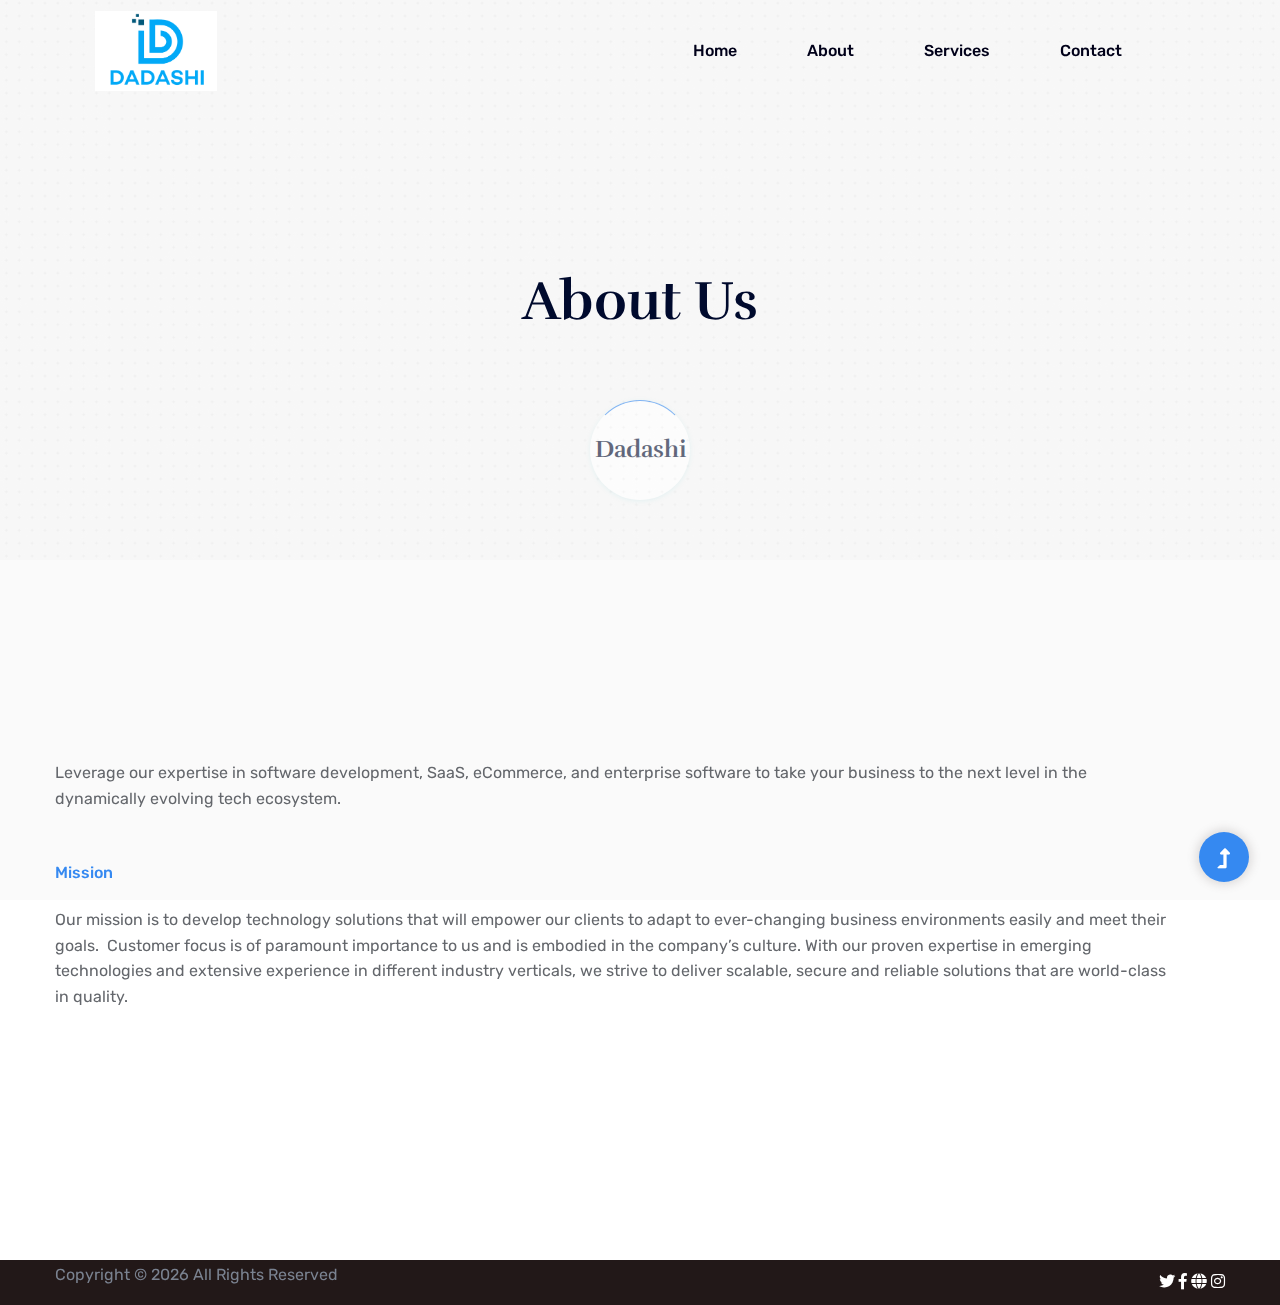
==== about.html @ ec68c9f2 "new chnages" ====
<!doctype html>
<html class="no-js" lang="zxx">

<head>
    <!--

    ========================================================================
        Developed and managed by Developer Wilson
        Reach me through email: wilsonkinyuam@gmail.com for any question or something
        Phone Number: +254717255460
        month - mar 2021
    =======================================================================================

    -->

  <meta charset="utf-8">
  <meta http-equiv="x-ua-compatible" content="ie=edge">
  <title> Dadashi Company</title>
  <meta name="description" content="">
  <meta name="viewport" content="width=device-width, initial-scale=1">
  <link rel="manifest" href="#">
  <link rel="shortcut icon" type="image/x-icon" href="https://wezaprosoft.com/res/favicon.png">

  <link rel="stylesheet" href="assets/css/bootstrap.min.css">
  <link rel="stylesheet" href="assets/css/owl.carousel.min.css">
  <link rel="stylesheet" href="assets/css/slicknav.css">
  <link rel="stylesheet" href="assets/css/flaticon.css">
  <link rel="stylesheet" href="assets/css/animate.min.css">
  <link rel="stylesheet" href="assets/css/magnific-popup.css">
  <link rel="stylesheet" href="assets/css/fontawesome-all.min.css">
  <link rel="stylesheet" href="assets/css/themify-icons.css">
  <link rel="stylesheet" href="assets/css/slick.css">
  <link rel="stylesheet" href="assets/css/nice-select.css">
  <link rel="stylesheet" href="assets/css/style.css">

  
</head>

<body>

  <div id="preloader-active">
    <div class="preloader d-flex align-items-center justify-content-center">
      <div class="preloader-inner position-relative">
        <div class="preloader-circle"></div>
        <div class="preloader-img pere-text">
          
         <h4 style="font-weight: 700"> Dadashi </h4>
        </div>
      </div>
    </div>
  </div>

  <header>

    <div class="header-area header-transparent">
      <div class="main-header  header-sticky">
        <div class="container-fluid">
          <div class="row align-items-center">

            <div class="col-xl-2 col-lg-2 col-md-1">
              <div class="logo">
                <a href="/">
                    <img style="height: 80px" src="assets/img/logo/logoo.png" alt="">
                    
                </a>
              </div>
            </div>
            <div class="col-xl-10 col-lg-10 col-md-10">
              <div class="menu-main d-flex align-items-center justify-content-end">

                <div class="main-menu f-right d-none d-lg-block">
                  <nav>
                    <ul id="navigation">
                      <li class=""><a href="/">Home</a></li>
                      <li><a href="about.html">About</a></li>
                        <li><a href="services.html">Services</a>
                        <ul class="submenu">
                            <li><a href="services.html">Our Services</a></li>
                            
                        </ul>
                      </li>
                      <li><a href="contact-us.html">Contact</a></li>
                    </ul>
                  </nav>
                </div>
                <!--<div class="header-right-btn f-right d-none d-lg-block">-->
                <!--  <a href="#" class="btn header-btn"> </a>-->
                <!--</div>-->
              </div>
            </div>

            <div class="col-12">
              <div class="mobile_menu d-block d-lg-none"></div>
            </div>
          </div>
        </div>
      </div>
    </div>

  </header>
  
<main>

    <div class="hero-area2  slider-height2 hero-overly2 d-flex align-items-center ">
      <div class="container">
        <div class="row">
          <div class="col-xl-12">
            <div class="hero-cap text-center pt-50">
              <h2>About us</h2>
            </div>
          </div>
        </div>
      </div>
    </div>

    


    <div class="about-low-area section-padding2">
      <div class="container">
        
        
        <div class="row">
          <div class="col-lg-12 col-md-12">
            <div class="about-caption mb-50">

              <div class="section-tittle mb-35">
                
                <h2> <p>Leverage our expertise in software development, SaaS, eCommerce, and enterprise software to take your business to the next level in the dynamically evolving tech ecosystem.</p> </h2>
              </div>

              
            </div>
          </div>
          <div class="col-lg-12 col-md-12">
            <div class="about-caption mb-50">

              <div class="section-tittle mb-35">
                <span>Mission</span>
                <h2> <p>Our mission is to develop technology solutions that will empower our clients to adapt to ever-changing business environments easily and meet their goals.&nbsp; Customer focus is of paramount importance to us and is embodied in the company’s culture. With our proven expertise in emerging technologies and extensive experience in different industry verticals, we strive to deliver scalable, secure and reliable solutions that are world-class in quality.&nbsp;</p> </h2>
              </div>



              
            </div>
          </div>

          
        </div>
      </div>
    </div>

    


    


    


    


    

  </main>



  <footer>

    <div style="background-color: rgb(34, 24, 24)" class="">
      <div class="container">
        
        <div class="footer-bottom">
          <div class="row d-flex justify-content-between align-items-center">
            <div class="col-xl-9 col-lg-8">
              <div class="footer-copy-right">
                <p>
                  Copyright &copy;
                  <script>document.write(new Date().getFullYear());</script> All Rights Reserved
                  
                    
                </p>
              </div>
            </div>
            <div class="col-xl-3 col-lg-4">

              <div class="footer-social f-right">
                <a href="#"><i class="fab fa-twitter"></i></a>
                <a href="#"><i class="fab fa-facebook-f"></i></a>
                <a href="#"><i class="fas fa-globe"></i></a>
                <a href="#"><i class="fab fa-instagram"></i></a>
              </div>
            </div>
          </div>
        </div>
      </div>
    </div>

  </footer>

  <div id="back-top">
    <a title="Go to Top" href="#"> <i class="fas fa-level-up-alt"></i></a>
  </div>


  <script src="assets/js/vendor/modernizr-3.5.0.min.js"></script>

  <script src="assets/js/vendor/jquery-1.12.4.min.js"></script>
  <script src="assets/js/popper.min.js"></script>
  <script src="assets/js/bootstrap.min.js"></script>

  <script src="assets/js/jquery.slicknav.min.js"></script>

  <script src="assets/js/owl.carousel.min.js"></script>
  <script src="assets/js/slick.min.js"></script>

  <script src="assets/js/wow.min.js"></script>
  <script src="assets/js/animated.headline.js"></script>
  <script src="assets/js/jquery.magnific-popup.js"></script>

  <script src="assets/js/jquery.nice-select.min.js"></script>
  <script src="assets/js/jquery.sticky.js"></script>

  <script src="assets/js/contact.js"></script>
  <script src="assets/js/jquery.form.js"></script>
  <script src="assets/js/jquery.validate.min.js"></script>
  <script src="assets/js/mail-script.js"></script>
  <script src="assets/js/jquery.ajaxchimp.min.js"></script>

  <script src="assets/js/plugins.js"></script>
  <script src="assets/js/main.js"></script>

  
  
  <script>
    window.dataLayer = window.dataLayer || [];
    function gtag() { dataLayer.push(arguments); }
    gtag('js', new Date());

    gtag('config', 'UA-23581568-13');
  </script>
  
</body>

</html>
---- assets/css/flaticon.css ----
/*
  	Flaticon icon font: Flaticon
  	Creation date: 28/03/2020 11:06
  	*/

@font-face {
  font-family: "Flaticon";
  src: url("../fonts/Flaticon.eot");
  src: url("../fonts/Flaticond41d.eot?#iefix") format("embedded-opentype"),
       url("../fonts/Flaticon.woff2") format("woff2"),
       url("../fonts/Flaticon.woff") format("woff"),
       url("../fonts/Flaticon.ttf") format("truetype"),
       url("../fonts/Flaticon.svg#Flaticon") format("svg");
  font-weight: normal;
  font-style: normal;
}

@media screen and (-webkit-min-device-pixel-ratio:0) {
  @font-face {
    font-family: "Flaticon";
    src: url("../fonts/Flaticon.svg#Flaticon") format("svg");
  }
}

[class^="flaticon-"]:before, [class*=" flaticon-"]:before,
[class^="flaticon-"]:after, [class*=" flaticon-"]:after {   
  font-family: Flaticon;
font-style: normal;
}

.flaticon-like:before { content: "\f100"; }
.flaticon-clock:before { content: "\f101"; }
.flaticon-money:before { content: "\f102"; }
.flaticon-work:before { content: "\f103"; }
.flaticon-loan:before { content: "\f104"; }
.flaticon-loan-1:before { content: "\f105"; }
---- assets/css/themify-icons.css ----
@font-face {
	font-family: 'themify';
	src:url('../fonts/themify9f24.eot?-fvbane');


	src:url('../fonts/themifyd41d.eot?#iefix-fvbane') format('embedded-opentype'),
		url('../fonts/themify9f24.woff?-fvbane') format('woff'),
		url('../fonts/themify9f24.ttf?-fvbane') format('truetype'),
		url('../fonts/themify9f24.svg?-fvbane#themify') format('svg');
	font-weight: normal;
	font-style: normal;
}

[class^="ti-"], [class*=" ti-"] {
	font-family: 'themify';
	speak: none;
	font-style: normal;
	font-weight: normal;
	font-variant: normal;
	text-transform: none;
	line-height: 1;

	/* Better Font Rendering =========== */
	-webkit-font-smoothing: antialiased;
	-moz-osx-font-smoothing: grayscale;
}

.ti-wand:before {
	content: "\e600";
}
.ti-volume:before {
	content: "\e601";
}
.ti-user:before {
	content: "\e602";
}
.ti-unlock:before {
	content: "\e603";
}
.ti-unlink:before {
	content: "\e604";
}
.ti-trash:before {
	content: "\e605";
}
.ti-thought:before {
	content: "\e606";
}
.ti-target:before {
	content: "\e607";
}
.ti-tag:before {
	content: "\e608";
}
.ti-tablet:before {
	content: "\e609";
}
.ti-star:before {
	content: "\e60a";
}
.ti-spray:before {
	content: "\e60b";
}
.ti-signal:before {
	content: "\e60c";
}
.ti-shopping-cart:before {
	content: "\e60d";
}
.ti-shopping-cart-full:before {
	content: "\e60e";
}
.ti-settings:before {
	content: "\e60f";
}
.ti-search:before {
	content: "\e610";
}
.ti-zoom-in:before {
	content: "\e611";
}
.ti-zoom-out:before {
	content: "\e612";
}
.ti-cut:before {
	content: "\e613";
}
.ti-ruler:before {
	content: "\e614";
}
.ti-ruler-pencil:before {
	content: "\e615";
}
.ti-ruler-alt:before {
	content: "\e616";
}
.ti-bookmark:before {
	content: "\e617";
}
.ti-bookmark-alt:before {
	content: "\e618";
}
.ti-reload:before {
	content: "\e619";
}
.ti-plus:before {
	content: "\e61a";
}
.ti-pin:before {
	content: "\e61b";
}
.ti-pencil:before {
	content: "\e61c";
}
.ti-pencil-alt:before {
	content: "\e61d";
}
.ti-paint-roller:before {
	content: "\e61e";
}
.ti-paint-bucket:before {
	content: "\e61f";
}
.ti-na:before {
	content: "\e620";
}
.ti-mobile:before {
	content: "\e621";
}
.ti-minus:before {
	content: "\e622";
}
.ti-medall:before {
	content: "\e623";
}
.ti-medall-alt:before {
	content: "\e624";
}
.ti-marker:before {
	content: "\e625";
}
.ti-marker-alt:before {
	content: "\e626";
}
.ti-arrow-up:before {
	content: "\e627";
}
.ti-arrow-right:before {
	content: "\e628";
}
.ti-arrow-left:before {
	content: "\e629";
}
.ti-arrow-down:before {
	content: "\e62a";
}
.ti-lock:before {
	content: "\e62b";
}
.ti-location-arrow:before {
	content: "\e62c";
}
.ti-link:before {
	content: "\e62d";
}
.ti-layout:before {
	content: "\e62e";
}
.ti-layers:before {
	content: "\e62f";
}
.ti-layers-alt:before {
	content: "\e630";
}
.ti-key:before {
	content: "\e631";
}
.ti-import:before {
	content: "\e632";
}
.ti-image:before {
	content: "\e633";
}
.ti-heart:before {
	content: "\e634";
}
.ti-heart-broken:before {
	content: "\e635";
}
.ti-hand-stop:before {
	content: "\e636";
}
.ti-hand-open:before {
	content: "\e637";
}
.ti-hand-drag:before {
	content: "\e638";
}
.ti-folder:before {
	content: "\e639";
}
.ti-flag:before {
	content: "\e63a";
}
.ti-flag-alt:before {
	content: "\e63b";
}
.ti-flag-alt-2:before {
	content: "\e63c";
}
.ti-eye:before {
	content: "\e63d";
}
.ti-export:before {
	content: "\e63e";
}
.ti-exchange-vertical:before {
	content: "\e63f";
}
.ti-desktop:before {
	content: "\e640";
}
.ti-cup:before {
	content: "\e641";
}
.ti-crown:before {
	content: "\e642";
}
.ti-comments:before {
	content: "\e643";
}
.ti-comment:before {
	content: "\e644";
}
.ti-comment-alt:before {
	content: "\e645";
}
.ti-close:before {
	content: "\e646";
}
.ti-clip:before {
	content: "\e647";
}
.ti-angle-up:before {
	content: "\e648";
}
.ti-angle-right:before {
	content: "\e649";
}
.ti-angle-left:before {
	content: "\e64a";
}
.ti-angle-down:before {
	content: "\e64b";
}
.ti-check:before {
	content: "\e64c";
}
.ti-check-box:before {
	content: "\e64d";
}
.ti-camera:before {
	content: "\e64e";
}
.ti-announcement:before {
	content: "\e64f";
}
.ti-brush:before {
	content: "\e650";
}
.ti-briefcase:before {
	content: "\e651";
}
.ti-bolt:before {
	content: "\e652";
}
.ti-bolt-alt:before {
	content: "\e653";
}
.ti-blackboard:before {
	content: "\e654";
}
.ti-bag:before {
	content: "\e655";
}
.ti-move:before {
	content: "\e656";
}
.ti-arrows-vertical:before {
	content: "\e657";
}
.ti-arrows-horizontal:before {
	content: "\e658";
}
.ti-fullscreen:before {
	content: "\e659";
}
.ti-arrow-top-right:before {
	content: "\e65a";
}
.ti-arrow-top-left:before {
	content: "\e65b";
}
.ti-arrow-circle-up:before {
	content: "\e65c";
}
.ti-arrow-circle-right:before {
	content: "\e65d";
}
.ti-arrow-circle-left:before {
	content: "\e65e";
}
.ti-arrow-circle-down:before {
	content: "\e65f";
}
.ti-angle-double-up:before {
	content: "\e660";
}
.ti-angle-double-right:before {
	content: "\e661";
}
.ti-angle-double-left:before {
	content: "\e662";
}
.ti-angle-double-down:before {
	content: "\e663";
}
.ti-zip:before {
	content: "\e664";
}
.ti-world:before {
	content: "\e665";
}
.ti-wheelchair:before {
	content: "\e666";
}
.ti-view-list:before {
	content: "\e667";
}
.ti-view-list-alt:before {
	content: "\e668";
}
.ti-view-grid:before {
	content: "\e669";
}
.ti-uppercase:before {
	content: "\e66a";
}
.ti-upload:before {
	content: "\e66b";
}
.ti-underline:before {
	content: "\e66c";
}
.ti-truck:before {
	content: "\e66d";
}
.ti-timer:before {
	content: "\e66e";
}
.ti-ticket:before {
	content: "\e66f";
}
.ti-thumb-up:before {
	content: "\e670";
}
.ti-thumb-down:before {
	content: "\e671";
}
.ti-text:before {
	content: "\e672";
}
.ti-stats-up:before {
	content: "\e673";
}
.ti-stats-down:before {
	content: "\e674";
}
.ti-split-v:before {
	content: "\e675";
}
.ti-split-h:before {
	content: "\e676";
}
.ti-smallcap:before {
	content: "\e677";
}
.ti-shine:before {
	content: "\e678";
}
.ti-shift-right:before {
	content: "\e679";
}
.ti-shift-left:before {
	content: "\e67a";
}
.ti-shield:before {
	content: "\e67b";
}
.ti-notepad:before {
	content: "\e67c";
}
.ti-server:before {
	content: "\e67d";
}
.ti-quote-right:before {
	content: "\e67e";
}
.ti-quote-left:before {
	content: "\e67f";
}
.ti-pulse:before {
	content: "\e680";
}
.ti-printer:before {
	content: "\e681";
}
.ti-power-off:before {
	content: "\e682";
}
.ti-plug:before {
	content: "\e683";
}
.ti-pie-chart:before {
	content: "\e684";
}
.ti-paragraph:before {
	content: "\e685";
}
.ti-panel:before {
	content: "\e686";
}
.ti-package:before {
	content: "\e687";
}
.ti-music:before {
	content: "\e688";
}
.ti-music-alt:before {
	content: "\e689";
}
.ti-mouse:before {
	content: "\e68a";
}
.ti-mouse-alt:before {
	content: "\e68b";
}
.ti-money:before {
	content: "\e68c";
}
.ti-microphone:before {
	content: "\e68d";
}
.ti-menu:before {
	content: "\e68e";
}
.ti-menu-alt:before {
	content: "\e68f";
}
.ti-map:before {
	content: "\e690";
}
.ti-map-alt:before {
	content: "\e691";
}
.ti-loop:before {
	content: "\e692";
}
.ti-location-pin:before {
	content: "\e693";
}
.ti-list:before {
	content: "\e694";
}
.ti-light-bulb:before {
	content: "\e695";
}
.ti-Italic:before {
	content: "\e696";
}
.ti-info:before {
	content: "\e697";
}
.ti-infinite:before {
	content: "\e698";
}
.ti-id-badge:before {
	content: "\e699";
}
.ti-hummer:before {
	content: "\e69a";
}
.ti-home:before {
	content: "\e69b";
}
.ti-help:before {
	content: "\e69c";
}
.ti-headphone:before {
	content: "\e69d";
}
.ti-harddrives:before {
	content: "\e69e";
}
.ti-harddrive:before {
	content: "\e69f";
}
.ti-gift:before {
	content: "\e6a0";
}
.ti-game:before {
	content: "\e6a1";
}
.ti-filter:before {
	content: "\e6a2";
}
.ti-files:before {
	content: "\e6a3";
}
.ti-file:before {
	content: "\e6a4";
}
.ti-eraser:before {
	content: "\e6a5";
}
.ti-envelope:before {
	content: "\e6a6";
}
.ti-download:before {
	content: "\e6a7";
}
.ti-direction:before {
	content: "\e6a8";
}
.ti-direction-alt:before {
	content: "\e6a9";
}
.ti-dashboard:before {
	content: "\e6aa";
}
.ti-control-stop:before {
	content: "\e6ab";
}
.ti-control-shuffle:before {
	content: "\e6ac";
}
.ti-control-play:before {
	content: "\e6ad";
}
.ti-control-pause:before {
	content: "\e6ae";
}
.ti-control-forward:before {
	content: "\e6af";
}
.ti-control-backward:before {
	content: "\e6b0";
}
.ti-cloud:before {
	content: "\e6b1";
}
.ti-cloud-up:before {
	content: "\e6b2";
}
.ti-cloud-down:before {
	content: "\e6b3";
}
.ti-clipboard:before {
	content: "\e6b4";
}
.ti-car:before {
	content: "\e6b5";
}
.ti-calendar:before {
	content: "\e6b6";
}
.ti-book:before {
	content: "\e6b7";
}
.ti-bell:before {
	content: "\e6b8";
}
.ti-basketball:before {
	content: "\e6b9";
}
.ti-bar-chart:before {
	content: "\e6ba";
}
.ti-bar-chart-alt:before {
	content: "\e6bb";
}
.ti-back-right:before {
	content: "\e6bc";
}
.ti-back-left:before {
	content: "\e6bd";
}
.ti-arrows-corner:before {
	content: "\e6be";
}
.ti-archive:before {
	content: "\e6bf";
}
.ti-anchor:before {
	content: "\e6c0";
}
.ti-align-right:before {
	content: "\e6c1";
}
.ti-align-left:before {
	content: "\e6c2";
}
.ti-align-justify:before {
	content: "\e6c3";
}
.ti-align-center:before {
	content: "\e6c4";
}
.ti-alert:before {
	content: "\e6c5";
}
.ti-alarm-clock:before {
	content: "\e6c6";
}
.ti-agenda:before {
	content: "\e6c7";
}
.ti-write:before {
	content: "\e6c8";
}
.ti-window:before {
	content: "\e6c9";
}
.ti-widgetized:before {
	content: "\e6ca";
}
.ti-widget:before {
	content: "\e6cb";
}
.ti-widget-alt:before {
	content: "\e6cc";
}
.ti-wallet:before {
	content: "\e6cd";
}
.ti-video-clapper:before {
	content: "\e6ce";
}
.ti-video-camera:before {
	content: "\e6cf";
}
.ti-vector:before {
	content: "\e6d0";
}
.ti-themify-logo:before {
	content: "\e6d1";
}
.ti-themify-favicon:before {
	content: "\e6d2";
}
.ti-themify-favicon-alt:before {
	content: "\e6d3";
}
.ti-support:before {
	content: "\e6d4";
}
.ti-stamp:before {
	content: "\e6d5";
}
.ti-split-v-alt:before {
	content: "\e6d6";
}
.ti-slice:before {
	content: "\e6d7";
}
.ti-shortcode:before {
	content: "\e6d8";
}
.ti-shift-right-alt:before {
	content: "\e6d9";
}
.ti-shift-left-alt:before {
	content: "\e6da";
}
.ti-ruler-alt-2:before {
	content: "\e6db";
}
.ti-receipt:before {
	content: "\e6dc";
}
.ti-pin2:before {
	content: "\e6dd";
}
.ti-pin-alt:before {
	content: "\e6de";
}
.ti-pencil-alt2:before {
	content: "\e6df";
}
.ti-palette:before {
	content: "\e6e0";
}
.ti-more:before {
	content: "\e6e1";
}
.ti-more-alt:before {
	content: "\e6e2";
}
.ti-microphone-alt:before {
	content: "\e6e3";
}
.ti-magnet:before {
	content: "\e6e4";
}
.ti-line-double:before {
	content: "\e6e5";
}
.ti-line-dotted:before {
	content: "\e6e6";
}
.ti-line-dashed:before {
	content: "\e6e7";
}
.ti-layout-width-full:before {
	content: "\e6e8";
}
.ti-layout-width-default:before {
	content: "\e6e9";
}
.ti-layout-width-default-alt:before {
	content: "\e6ea";
}
.ti-layout-tab:before {
	content: "\e6eb";
}
.ti-layout-tab-window:before {
	content: "\e6ec";
}
.ti-layout-tab-v:before {
	content: "\e6ed";
}
.ti-layout-tab-min:before {
	content: "\e6ee";
}
.ti-layout-slider:before {
	content: "\e6ef";
}
.ti-layout-slider-alt:before {
	content: "\e6f0";
}
.ti-layout-sidebar-right:before {
	content: "\e6f1";
}
.ti-layout-sidebar-none:before {
	content: "\e6f2";
}
.ti-layout-sidebar-left:before {
	content: "\e6f3";
}
.ti-layout-placeholder:before {
	content: "\e6f4";
}
.ti-layout-menu:before {
	content: "\e6f5";
}
.ti-layout-menu-v:before {
	content: "\e6f6";
}
.ti-layout-menu-separated:before {
	content: "\e6f7";
}
.ti-layout-menu-full:before {
	content: "\e6f8";
}
.ti-layout-media-right-alt:before {
	content: "\e6f9";
}
.ti-layout-media-right:before {
	content: "\e6fa";
}
.ti-layout-media-overlay:before {
	content: "\e6fb";
}
.ti-layout-media-overlay-alt:before {
	content: "\e6fc";
}
.ti-layout-media-overlay-alt-2:before {
	content: "\e6fd";
}
.ti-layout-media-left-alt:before {
	content: "\e6fe";
}
.ti-layout-media-left:before {
	content: "\e6ff";
}
.ti-layout-media-center-alt:before {
	content: "\e700";
}
.ti-layout-media-center:before {
	content: "\e701";
}
.ti-layout-list-thumb:before {
	content: "\e702";
}
.ti-layout-list-thumb-alt:before {
	content: "\e703";
}
.ti-layout-list-post:before {
	content: "\e704";
}
.ti-layout-list-large-image:before {
	content: "\e705";
}
.ti-layout-line-solid:before {
	content: "\e706";
}
.ti-layout-grid4:before {
	content: "\e707";
}
.ti-layout-grid3:before {
	content: "\e708";
}
.ti-layout-grid2:before {
	content: "\e709";
}
.ti-layout-grid2-thumb:before {
	content: "\e70a";
}
.ti-layout-cta-right:before {
	content: "\e70b";
}
.ti-layout-cta-left:before {
	content: "\e70c";
}
.ti-layout-cta-center:before {
	content: "\e70d";
}
.ti-layout-cta-btn-right:before {
	content: "\e70e";
}
.ti-layout-cta-btn-left:before {
	content: "\e70f";
}
.ti-layout-column4:before {
	content: "\e710";
}
.ti-layout-column3:before {
	content: "\e711";
}
.ti-layout-column2:before {
	content: "\e712";
}
.ti-layout-accordion-separated:before {
	content: "\e713";
}
.ti-layout-accordion-merged:before {
	content: "\e714";
}
.ti-layout-accordion-list:before {
	content: "\e715";
}
.ti-ink-pen:before {
	content: "\e716";
}
.ti-info-alt:before {
	content: "\e717";
}
.ti-help-alt:before {
	content: "\e718";
}
.ti-headphone-alt:before {
	content: "\e719";
}
.ti-hand-point-up:before {
	content: "\e71a";
}
.ti-hand-point-right:before {
	content: "\e71b";
}
.ti-hand-point-left:before {
	content: "\e71c";
}
.ti-hand-point-down:before {
	content: "\e71d";
}
.ti-gallery:before {
	content: "\e71e";
}
.ti-face-smile:before {
	content: "\e71f";
}
.ti-face-sad:before {
	content: "\e720";
}
.ti-credit-card:before {
	content: "\e721";
}
.ti-control-skip-forward:before {
	content: "\e722";
}
.ti-control-skip-backward:before {
	content: "\e723";
}
.ti-control-record:before {
	content: "\e724";
}
.ti-control-eject:before {
	content: "\e725";
}
.ti-comments-smiley:before {
	content: "\e726";
}
.ti-brush-alt:before {
	content: "\e727";
}
.ti-youtube:before {
	content: "\e728";
}
.ti-vimeo:before {
	content: "\e729";
}
.ti-twitter:before {
	content: "\e72a";
}
.ti-time:before {
	content: "\e72b";
}
.ti-tumblr:before {
	content: "\e72c";
}
.ti-skype:before {
	content: "\e72d";
}
.ti-share:before {
	content: "\e72e";
}
.ti-share-alt:before {
	content: "\e72f";
}
.ti-rocket:before {
	content: "\e730";
}
.ti-pinterest:before {
	content: "\e731";
}
.ti-new-window:before {
	content: "\e732";
}
.ti-microsoft:before {
	content: "\e733";
}
.ti-list-ol:before {
	content: "\e734";
}
.ti-linkedin:before {
	content: "\e735";
}
.ti-layout-sidebar-2:before {
	content: "\e736";
}
.ti-layout-grid4-alt:before {
	content: "\e737";
}
.ti-layout-grid3-alt:before {
	content: "\e738";
}
.ti-layout-grid2-alt:before {
	content: "\e739";
}
.ti-layout-column4-alt:before {
	content: "\e73a";
}
.ti-layout-column3-alt:before {
	content: "\e73b";
}
.ti-layout-column2-alt:before {
	content: "\e73c";
}
.ti-instagram:before {
	content: "\e73d";
}
.ti-google:before {
	content: "\e73e";
}
.ti-github:before {
	content: "\e73f";
}
.ti-flickr:before {
	content: "\e740";
}
.ti-facebook:before {
	content: "\e741";
}
.ti-dropbox:before {
	content: "\e742";
}
.ti-dribbble:before {
	content: "\e743";
}
.ti-apple:before {
	content: "\e744";
}
.ti-android:before {
	content: "\e745";
}
.ti-save:before {
	content: "\e746";
}
.ti-save-alt:before {
	content: "\e747";
}
.ti-yahoo:before {
	content: "\e748";
}
.ti-wordpress:before {
	content: "\e749";
}
.ti-vimeo-alt:before {
	content: "\e74a";
}
.ti-twitter-alt:before {
	content: "\e74b";
}
.ti-tumblr-alt:before {
	content: "\e74c";
}
.ti-trello:before {
	content: "\e74d";
}
.ti-stack-overflow:before {
	content: "\e74e";
}
.ti-soundcloud:before {
	content: "\e74f";
}
.ti-sharethis:before {
	content: "\e750";
}
.ti-sharethis-alt:before {
	content: "\e751";
}
.ti-reddit:before {
	content: "\e752";
}
.ti-pinterest-alt:before {
	content: "\e753";
}
.ti-microsoft-alt:before {
	content: "\e754";
}
.ti-linux:before {
	content: "\e755";
}
.ti-jsfiddle:before {
	content: "\e756";
}
.ti-joomla:before {
	content: "\e757";
}
.ti-html5:before {
	content: "\e758";
}
.ti-flickr-alt:before {
	content: "\e759";
}
.ti-email:before {
	content: "\e75a";
}
.ti-drupal:before {
	content: "\e75b";
}
.ti-dropbox-alt:before {
	content: "\e75c";
}
.ti-css3:before {
	content: "\e75d";
}
.ti-rss:before {
	content: "\e75e";
}
.ti-rss-alt:before {
	content: "\e75f";
}
---- assets/css/nice-select.css ----
.nice-select {
  -webkit-tap-highlight-color: transparent;
  background-color: #fff;
  border-radius: 5px;
  border: solid 1px #e8e8e8;
  box-sizing: border-box;
  clear: both;
  cursor: pointer;
  display: block;
  float: left;
  font-family: inherit;
  font-size: 14px;
  font-weight: normal;
  height: 42px;
  line-height: 40px;
  outline: none;
  padding-left: 18px;
  padding-right: 30px;
  position: relative;
  text-align: left !important;
  -webkit-transition: all 0.2s ease-in-out;
  transition: all 0.2s ease-in-out;
  -webkit-user-select: none;
     -moz-user-select: none;
      -ms-user-select: none;
          user-select: none;
  white-space: nowrap;
  width: auto; }
  .nice-select:hover {
    border-color: #dbdbdb; }
  .nice-select:active, .nice-select.open, .nice-select:focus {
    border-color: #999; }
  .nice-select:after {
    border-bottom: 2px solid #999;
    border-right: 2px solid #999;
    content: '';
    display: block;
    height: 5px;
    margin-top: -4px;
    pointer-events: none;
    position: absolute;
    right: 12px;
    top: 50%;
    -webkit-transform-origin: 66% 66%;
        -ms-transform-origin: 66% 66%;
            transform-origin: 66% 66%;
    -webkit-transform: rotate(45deg);
        -ms-transform: rotate(45deg);
            transform: rotate(45deg);
    -webkit-transition: all 0.15s ease-in-out;
    transition: all 0.15s ease-in-out;
    width: 5px; }
  .nice-select.open:after {
    -webkit-transform: rotate(-135deg);
        -ms-transform: rotate(-135deg);
            transform: rotate(-135deg); }
  .nice-select.open .list {
    opacity: 1;
    pointer-events: auto;
    -webkit-transform: scale(1) translateY(0);
        -ms-transform: scale(1) translateY(0);
            transform: scale(1) translateY(0); }
  .nice-select.disabled {
    border-color: #ededed;
    color: #999;
    pointer-events: none; }
    .nice-select.disabled:after {
      border-color: #cccccc; }
  .nice-select.wide {
    width: 100%; }
    .nice-select.wide .list {
      left: 0 !important;
      right: 0 !important; }
  .nice-select.right {
    float: right; }
    .nice-select.right .list {
      left: auto;
      right: 0; }
  .nice-select.small {
    font-size: 12px;
    height: 36px;
    line-height: 34px; }
    .nice-select.small:after {
      height: 4px;
      width: 4px; }
    .nice-select.small .option {
      line-height: 34px;
      min-height: 34px; }
  .nice-select .list {
    background-color: #fff;
    border-radius: 5px;
    box-shadow: 0 0 0 1px rgba(68, 68, 68, 0.11);
    box-sizing: border-box;
    margin-top: 4px;
    opacity: 0;
    overflow: hidden;
    padding: 0;
    pointer-events: none;
    position: absolute;
    top: 100%;
    left: 0;
    -webkit-transform-origin: 50% 0;
        -ms-transform-origin: 50% 0;
            transform-origin: 50% 0;
    -webkit-transform: scale(0.75) translateY(-21px);
        -ms-transform: scale(0.75) translateY(-21px);
            transform: scale(0.75) translateY(-21px);
    -webkit-transition: all 0.2s cubic-bezier(0.5, 0, 0, 1.25), opacity 0.15s ease-out;
    transition: all 0.2s cubic-bezier(0.5, 0, 0, 1.25), opacity 0.15s ease-out;
    z-index: 9; }
    .nice-select .list:hover .option:not(:hover) {
      background-color: transparent !important; }
  .nice-select .option {
    cursor: pointer;
    font-weight: 400;
    line-height: 40px;
    list-style: none;
    min-height: 40px;
    outline: none;
    padding-left: 18px;
    padding-right: 29px;
    text-align: left;
    -webkit-transition: all 0.2s;
    transition: all 0.2s; }
    .nice-select .option:hover, .nice-select .option.focus, .nice-select .option.selected.focus {
      background-color: #f6f6f6; }
    .nice-select .option.selected {
      font-weight: bold; }
    .nice-select .option.disabled {
      background-color: transparent;
      color: #999;
      cursor: default; }

.no-csspointerevents .nice-select .list {
  display: none; }

.no-csspointerevents .nice-select.open .list {
  display: block; }
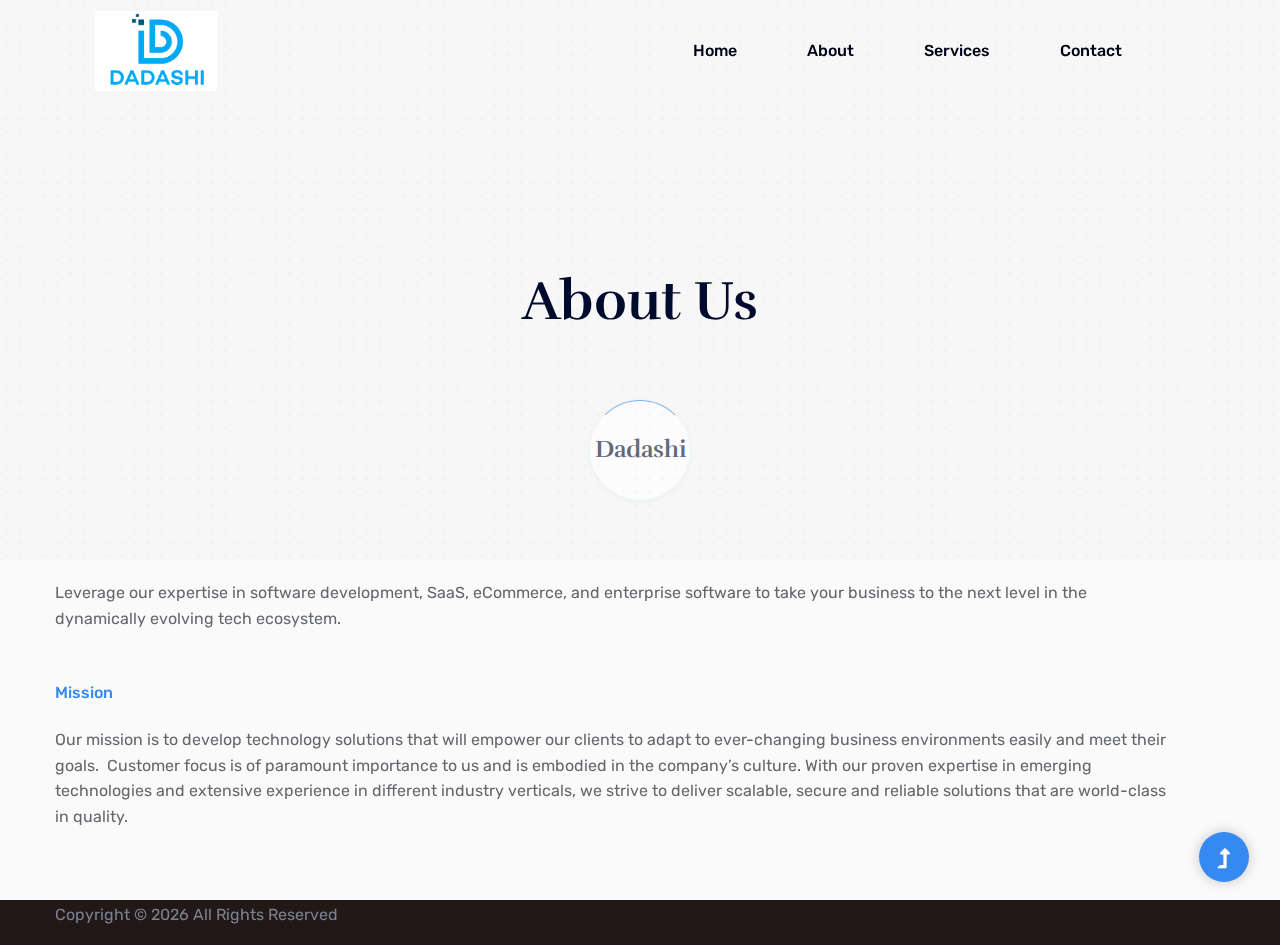
==== commit 8038e033: "new changes" ====
--- a/about.html
+++ b/about.html
@@ -187,7 +187,7 @@
                 </p>
               </div>
             </div>
-            <div class="col-xl-3 col-lg-4">
+            <!-- <div class="col-xl-3 col-lg-4">
 
               <div class="footer-social f-right">
                 <a href="#"><i class="fab fa-twitter"></i></a>
@@ -195,7 +195,7 @@
                 <a href="#"><i class="fas fa-globe"></i></a>
                 <a href="#"><i class="fab fa-instagram"></i></a>
               </div>
-            </div>
+            </div> -->
           </div>
         </div>
       </div>
--- a/assets/css/style.css
+++ b/assets/css/style.css
@@ -1,7 +1,7 @@
 /* Theme Description
 -------------------------------------------------
 
-	  Theme Name: Microfinance
+	  Theme Name: dadashi
 	  Author: Wilson Kinyua
 	  Support: wilsonkinyuam@gmail.com
 	  Description:
@@ -1718,9 +1718,9 @@
 }
 
 /* line 506, ../../../sponDon TI/Running Project/259.Finance_HTML/assets/scss/_common.scss */
-.pt-160 {
+/* .pt-160 {
   padding-top: 160px;
-}
+} */
 
 /* line 506, ../../../sponDon TI/Running Project/259.Finance_HTML/assets/scss/_common.scss */
 .pt-165 {
@@ -1914,9 +1914,9 @@
 }
 
 /* line 513, ../../../sponDon TI/Running Project/259.Finance_HTML/assets/scss/_common.scss */
-.pb-150 {
-  padding-bottom: 150px;
-}
+  /* .pb-150 {
+    padding-bottom: 150px;
+  } */
 
 /* line 513, ../../../sponDon TI/Running Project/259.Finance_HTML/assets/scss/_common.scss */
 .pb-155 {
@@ -2567,23 +2567,23 @@
 /*-- Section Padding -- */
 /* line 714, ../../../sponDon TI/Running Project/259.Finance_HTML/assets/scss/_common.scss */
 .section-padding2 {
-  padding-top: 200px;
-  padding-bottom: 200px;
+  padding-top: 20px;
+  padding-bottom: 20px;
 }
 
 @media only screen and (min-width: 1200px) and (max-width: 1600px) {
   /* line 714, ../../../sponDon TI/Running Project/259.Finance_HTML/assets/scss/_common.scss */
-  .section-padding2 {
+  /* .section-padding2 {
     padding-top: 200px;
     padding-bottom: 200px;
-  }
+  } */
 }
 
 @media only screen and (min-width: 992px) and (max-width: 1199px) {
   /* line 714, ../../../sponDon TI/Running Project/259.Finance_HTML/assets/scss/_common.scss */
   .section-padding2 {
-    padding-top: 200px;
-    padding-bottom: 200px;
+    padding-top: 20px;
+    padding-bottom: 20px;
   }
 }
 
